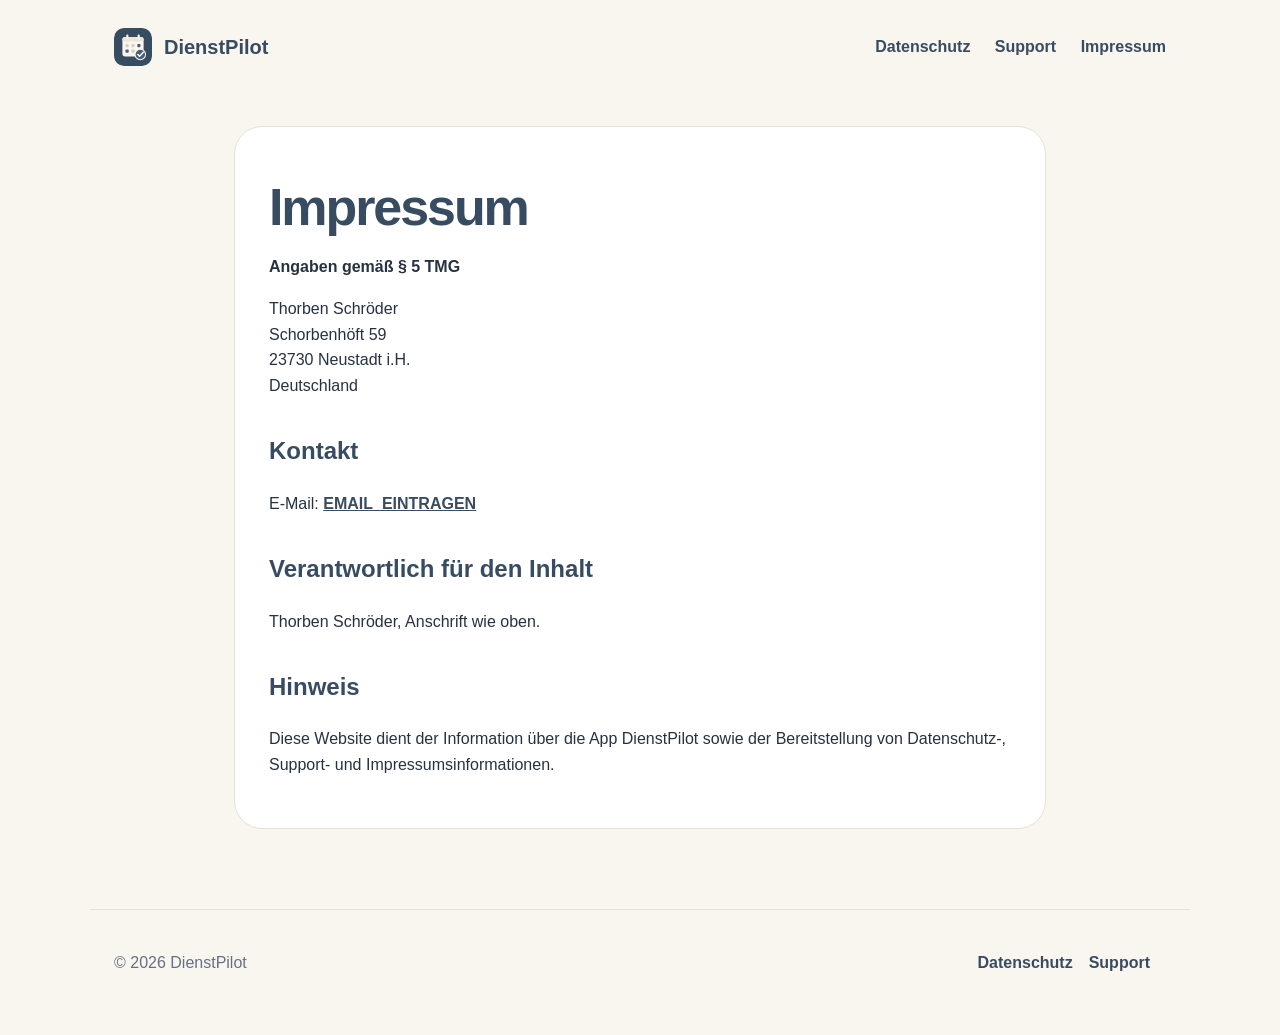
==== imprint.html @ 7389fa0c "Add DienstPilot website" ====
<!doctype html>
<html lang="de">
<head>
  <meta charset="utf-8">
  <meta name="viewport" content="width=device-width, initial-scale=1">
  <title>Impressum – DienstPilot</title>
  <link rel="stylesheet" href="style.css">
  <link rel="icon" href="assets/logo.svg" type="image/svg+xml">
</head>
<body>
  <header class="site-header">
    <a class="brand" href="index.html"><img src="assets/logo.svg" alt="DienstPilot Logo">DienstPilot</a>
    <nav>
      <a href="privacy.html">Datenschutz</a>
      <a href="support.html">Support</a>
      <a href="imprint.html">Impressum</a>
    </nav>
  </header>

  <main class="legal-page">
    <div class="legal-box">
      <h1>Impressum</h1>
      <p><strong>Angaben gemäß § 5 TMG</strong></p>
      <p>
        Thorben Schröder<br>
        Schorbenhöft 59<br>
        23730 Neustadt i.H.<br>
        Deutschland
      </p>
      <h2>Kontakt</h2>
      <p>E-Mail: <a href="mailto:EMAIL_EINTRAGEN">EMAIL_EINTRAGEN</a></p>
      <h2>Verantwortlich für den Inhalt</h2>
      <p>Thorben Schröder, Anschrift wie oben.</p>
      <h2>Hinweis</h2>
      <p>Diese Website dient der Information über die App DienstPilot sowie der Bereitstellung von Datenschutz-, Support- und Impressumsinformationen.</p>
    </div>
  </main>

  <footer class="footer">
    <div>© 2026 DienstPilot</div>
    <div><a href="privacy.html">Datenschutz</a><a href="support.html">Support</a></div>
  </footer>
</body>
</html>
---- style.css ----
:root {
  --blue: rgb(56, 76, 97);
  --blue-light: #4a5d7a;
  --cream: #f8f6ee;
  --cream-dark: #ece8d8;
  --text: #263241;
  --muted: #667085;
  --border: #e5e1d4;
  --white: #ffffff;
}

* { box-sizing: border-box; }

body {
  margin: 0;
  font-family: -apple-system, BlinkMacSystemFont, "Segoe UI", Roboto, Helvetica, Arial, sans-serif;
  color: var(--text);
  background: var(--cream);
  line-height: 1.6;
}

.site-header {
  max-width: 1100px;
  margin: 0 auto;
  padding: 28px 24px;
  display: flex;
  justify-content: space-between;
  align-items: center;
}

.brand {
  display: flex;
  gap: 12px;
  align-items: center;
  font-weight: 800;
  color: var(--blue);
  text-decoration: none;
  font-size: 20px;
}

.brand img { width: 38px; height: 38px; border-radius: 10px; }

nav a {
  color: var(--blue);
  text-decoration: none;
  margin-left: 20px;
  font-weight: 600;
}

.hero {
  max-width: 1100px;
  margin: 32px auto 80px;
  padding: 0 24px;
  display: grid;
  grid-template-columns: 1.2fr 0.8fr;
  gap: 48px;
  align-items: center;
}

.badge {
  display: inline-block;
  padding: 8px 14px;
  border-radius: 999px;
  background: var(--cream-dark);
  color: var(--blue);
  font-weight: 700;
  font-size: 14px;
}

h1 {
  font-size: clamp(44px, 8vw, 82px);
  line-height: 0.95;
  letter-spacing: -0.06em;
  margin: 22px 0;
  color: var(--blue);
}

.lead {
  font-size: 21px;
  color: var(--muted);
  max-width: 650px;
}

.cta-row {
  margin-top: 34px;
  display: flex;
  gap: 14px;
  flex-wrap: wrap;
}

.button {
  display: inline-block;
  padding: 14px 20px;
  border-radius: 16px;
  text-decoration: none;
  font-weight: 800;
}

.button.primary { background: var(--blue); color: white; }
.button.secondary { background: var(--white); color: var(--blue); border: 1px solid var(--border); }

.hero-card {
  background: var(--blue);
  border-radius: 42px;
  padding: 42px;
  min-height: 430px;
  display: flex;
  align-items: center;
  justify-content: center;
  box-shadow: 0 30px 80px rgba(56, 76, 97, 0.25);
}

.hero-card img { width: min(280px, 70vw); height: auto; }

.section {
  max-width: 1100px;
  margin: 0 auto 72px;
  padding: 0 24px;
}

.grid {
  display: grid;
  grid-template-columns: repeat(3, 1fr);
  gap: 20px;
}

.card {
  background: var(--white);
  border: 1px solid var(--border);
  border-radius: 28px;
  padding: 28px;
}

.card h3 { margin-top: 0; color: var(--blue); font-size: 22px; }
.card p { color: var(--muted); margin-bottom: 0; }

.legal-page {
  max-width: 860px;
  margin: 32px auto 80px;
  padding: 0 24px;
}

.legal-box {
  background: var(--white);
  border: 1px solid var(--border);
  border-radius: 28px;
  padding: 34px;
}

.legal-box h1 {
  font-size: clamp(34px, 5vw, 52px);
  letter-spacing: -0.04em;
}

.legal-box h2 {
  color: var(--blue);
  margin-top: 34px;
}

.legal-box a { color: var(--blue); font-weight: 700; }

.footer {
  max-width: 1100px;
  margin: 0 auto;
  padding: 40px 24px 60px;
  display: flex;
  justify-content: space-between;
  gap: 20px;
  border-top: 1px solid var(--border);
  color: var(--muted);
  flex-wrap: wrap;
}

.footer a { color: var(--blue); text-decoration: none; font-weight: 700; margin-right: 16px; }

@media (max-width: 800px) {
  .site-header { align-items: flex-start; gap: 18px; flex-direction: column; }
  nav a { margin-left: 0; margin-right: 16px; display: inline-block; margin-bottom: 8px; }
  .hero { grid-template-columns: 1fr; margin-top: 10px; }
  .grid { grid-template-columns: 1fr; }
  .hero-card { min-height: 280px; border-radius: 32px; }
}
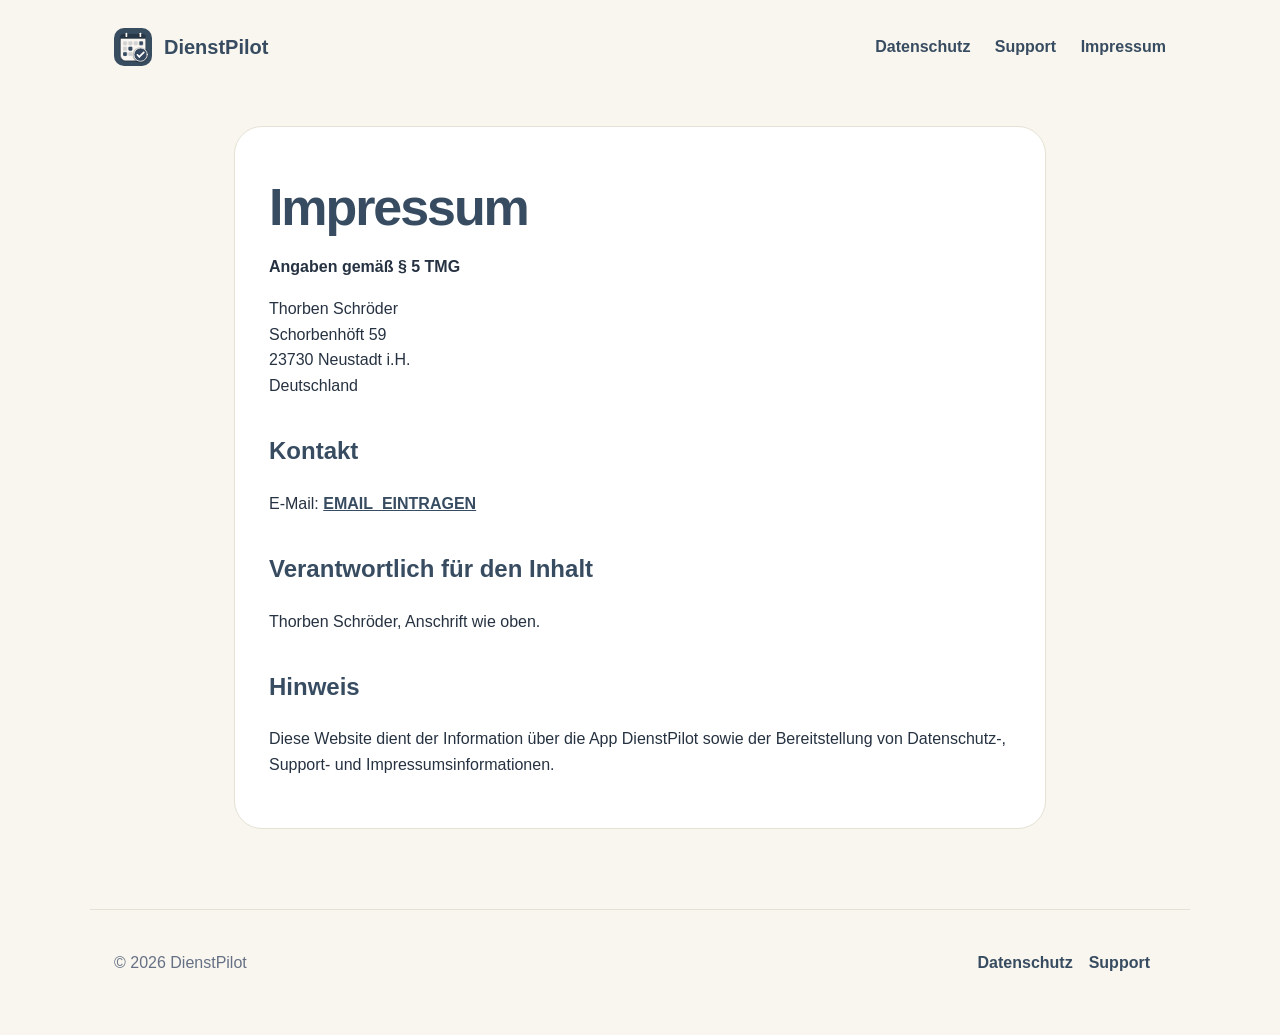
==== commit 87534be7: "Add DienstPilot website" ====
--- a/imprint.html
+++ b/imprint.html
@@ -9,7 +9,7 @@
 </head>
 <body>
   <header class="site-header">
-    <a class="brand" href="index.html"><img src="assets/logo.svg" alt="DienstPilot Logo">DienstPilot</a>
+    <a class="brand" href="index.html"><img src="assets/dienstplan_icon.svg" alt="DienstPilot Logo">DienstPilot</a>
     <nav>
       <a href="privacy.html">Datenschutz</a>
       <a href="support.html">Support</a>
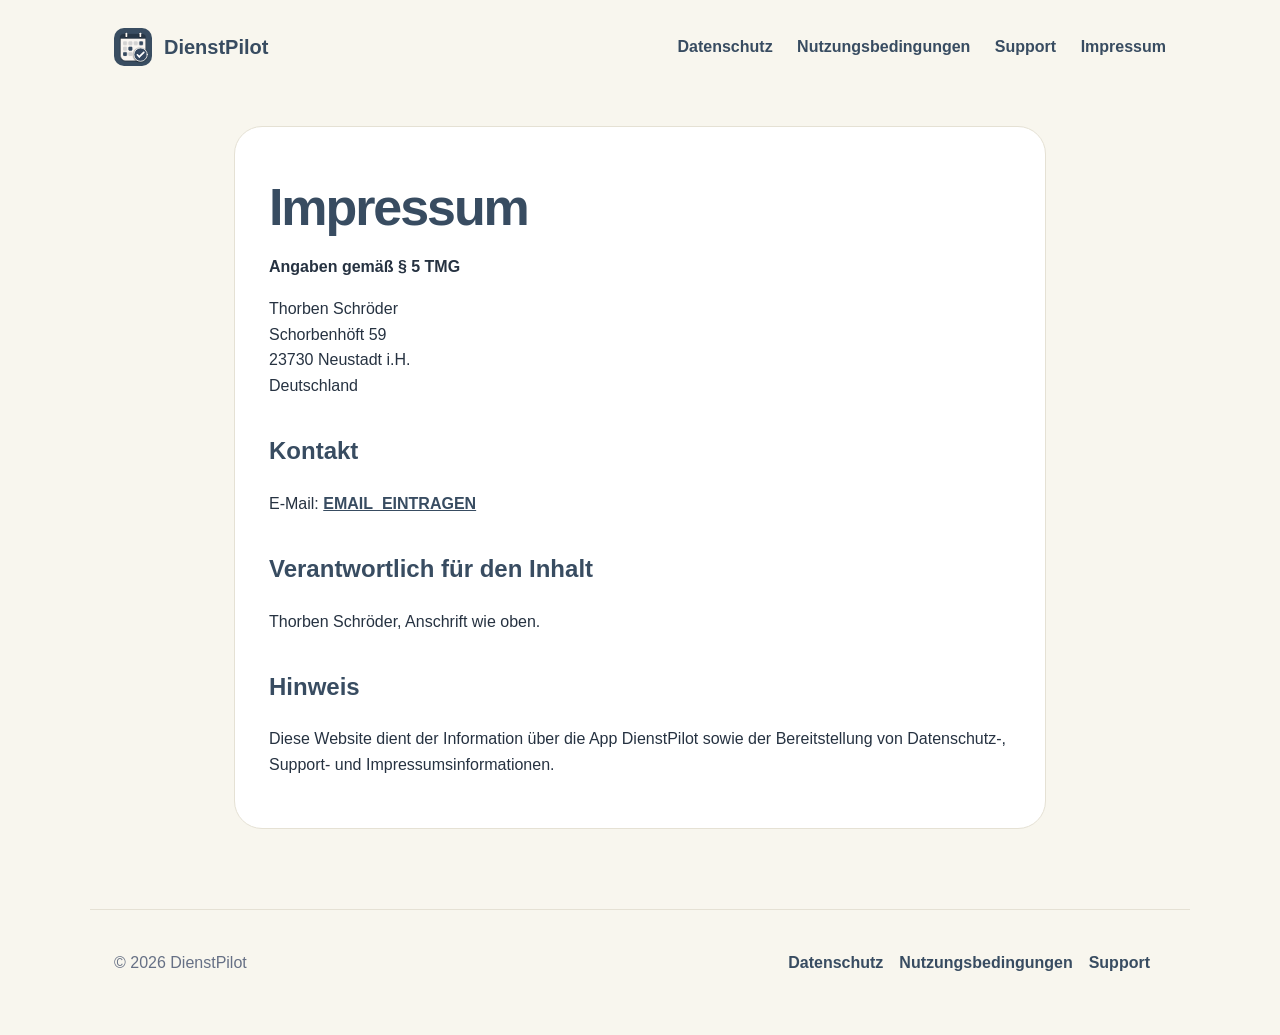
==== commit bc39a75f: "erweiterung um Terms" ====
--- a/imprint.html
+++ b/imprint.html
@@ -12,6 +12,7 @@
     <a class="brand" href="index.html"><img src="assets/dienstplan_icon.svg" alt="DienstPilot Logo">DienstPilot</a>
     <nav>
       <a href="privacy.html">Datenschutz</a>
+      <a href="terms.html">Nutzungsbedingungen</a>
       <a href="support.html">Support</a>
       <a href="imprint.html">Impressum</a>
     </nav>
@@ -38,7 +39,7 @@
 
   <footer class="footer">
     <div>© 2026 DienstPilot</div>
-    <div><a href="privacy.html">Datenschutz</a><a href="support.html">Support</a></div>
+    <div><a href="privacy.html">Datenschutz</a><a href="terms.html">Nutzungsbedingungen</a><a href="support.html">Support</a></div>
   </footer>
 </body>
 </html>
